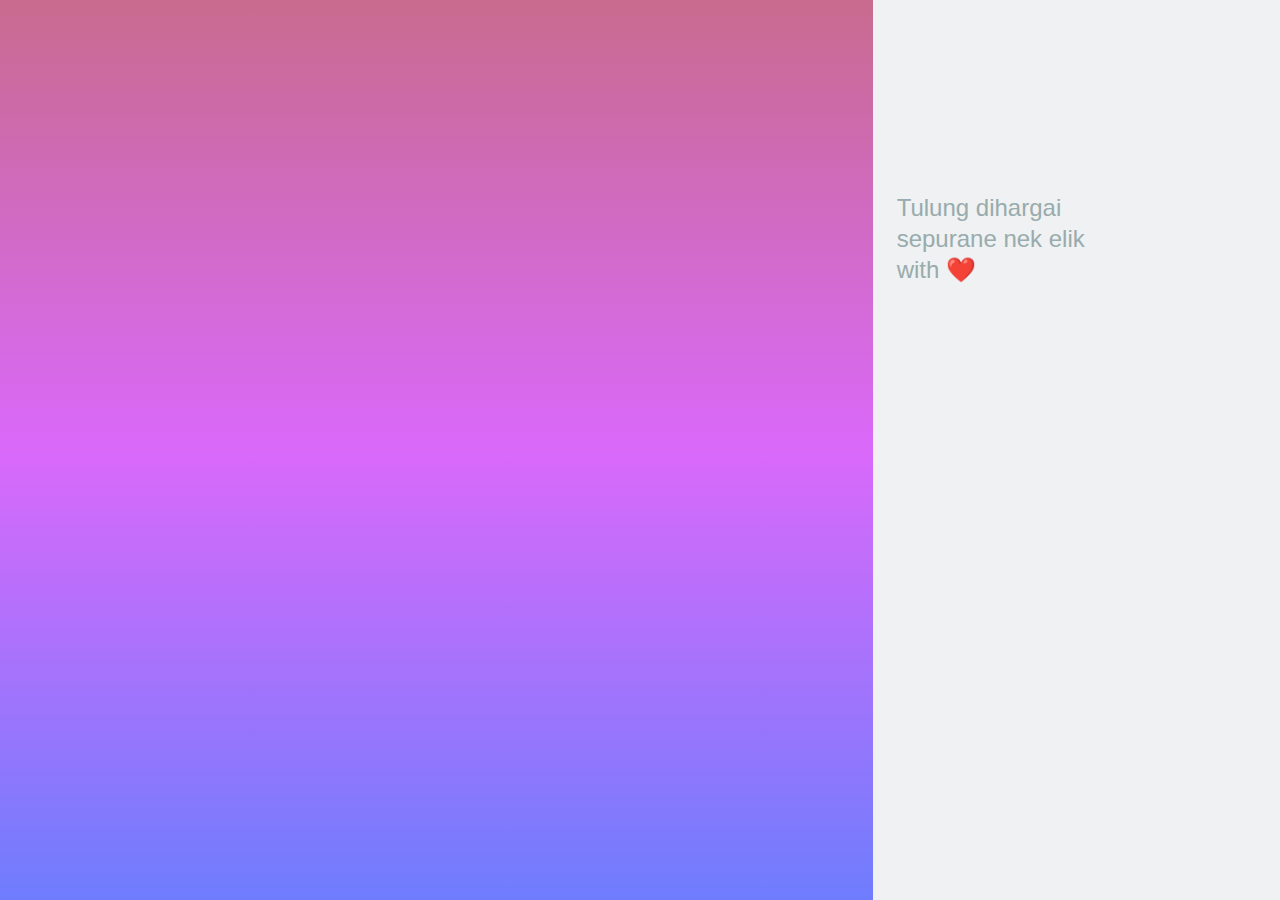
==== about.html @ e400a9db "Add files via upload" ====
<!DOCTYPE html>
<html lang="en">
<head>
    <meta charset="UTF-8">
    <meta http-equiv="X-UA-Compatible" content="IE=edge">
    <meta name="viewport" content="width=device-width, initial-scale=1.0">
    <title>profile</title>
    <link rel="stylesheet" href="style.css">
</head>
<body>
    <div class="container">
        <div class="sidebar">
            <nav>
                <ul>
                    <li></li>
                    <li></li>
                    <li></li>
                    <li></li>   
                </ul>
            </nav>
        </div>
        <main class="content">
            <section class="hero">
                <img src="" alt="">
            <div class="hero-content">
<p>Tulung dihargai sepurane nek elik <br> with ❤️</p>
            </div>
              </section>
      </div>
</body>
</html>
---- style.css ----
* {
      margin: 0;
      padding: 0;
 
  }
 
  body {
      background-color: #eff1f2;
      font-family: sans-serif;
  }
 
.content {
    grid-area: content;
}
.sidebar{
    grid-area: sidebar;
    background: linear-gradient(to right, rgba(200,107,142,1), rgba(218,105,250,1),
     rgba(110,125,253,1)) ;
    justify-content: center;
}
.footer {
    grid-area: footer;
    background: white;
}
.container {
    font-size: 1.5em;
    width: 100%;
    height: 100;
    height: 100vh;
    display: grid;
    grid-template-areas: "sidebar" "content" "footer";
    grid-template-columns: 1fr;
    grid-template-rows: 130px 800px 250px;
 
}
 
.content, .sidebar, .footer{
    padding: 1em;
}
 
nav ul {
    margin: 0;
    padding: 0;
    display: flex;
    justify-content: space-between;
    text-align: center;
}
 
nav li{
    list-style: none;
    padding: 1em 0;
}
 
nav li a {
    color: white;
    font-weight: 700;
    opacity: 0.6;
    text-decoration: none;
    transition: 0.3s;
}
 
nav li a:hover {
    opacity: 1;
}
.hero {
    max-width: 90 px;
    margin: 0 auto;
    text-align: center;
}
 
.hero img {
    width: 200px;
}
 
.hero h1 {
    font-size: 2em;
    font-weight: 300;
    color: #373046;
}
 
.hero p {
    font-weight: 300;
    line-height: 1.3em;
    color: #98aBad;
}
 
.action-btn {
    display: inline-block;
    text-decoration: none;
    color: white;
    font-weight: 700;
    background: #567bfb;
    padding: 0.5em 2em;
    border-radius: 60px;
    margin: 1em 0;
    transition: 0.3s;
}
 
footer ul {
max-width: 640px;
margin: 2em auto;
padding: 0;
text-align: center;
display: flex;
flex-direction: row;
 
}
 
footer ul li {
    list-style: none;
    align-self: flex-end;
}
 
footer ul li a{
    text-decoration: none;
    color: #c1c6ce;
}
 
footer ul li img {
    width: 30%;
}
 
footer p {
    font-size: 0.8em;
}
 
@media (min-width: 1040px){
    .container {
        grid-template-areas:"sidebar content" "sidebar footer" ;
        grid-template-rows: 1fr auto ;
        grid-template-columns: 300px 1f;
    }
 
    nav ul{
        display: flex;
        justify-content: space-between;
        flex-direction: column;
    }
    .sidebar{
        background: linear-gradient( rgba(200,107,142,1), rgba(218,105,250,1),
        rgba(110,125,253,1)) ;
        padding-top: 10em;
    }
    .hero{
        text-align: left;
        margin: 7em 0;
    }
    .hero img {
        width: 200px;
        float: right;
    }
    .hero h1{
        font-size: 3em;
    }
    .hero p{
        width: 60%;
    }
    footer ul {
        max-width: 400px;
        margin: 0 auto;
        padding: 1em 0;
    }
 
    footer ul li a img {
        width: 20%;
    }
}
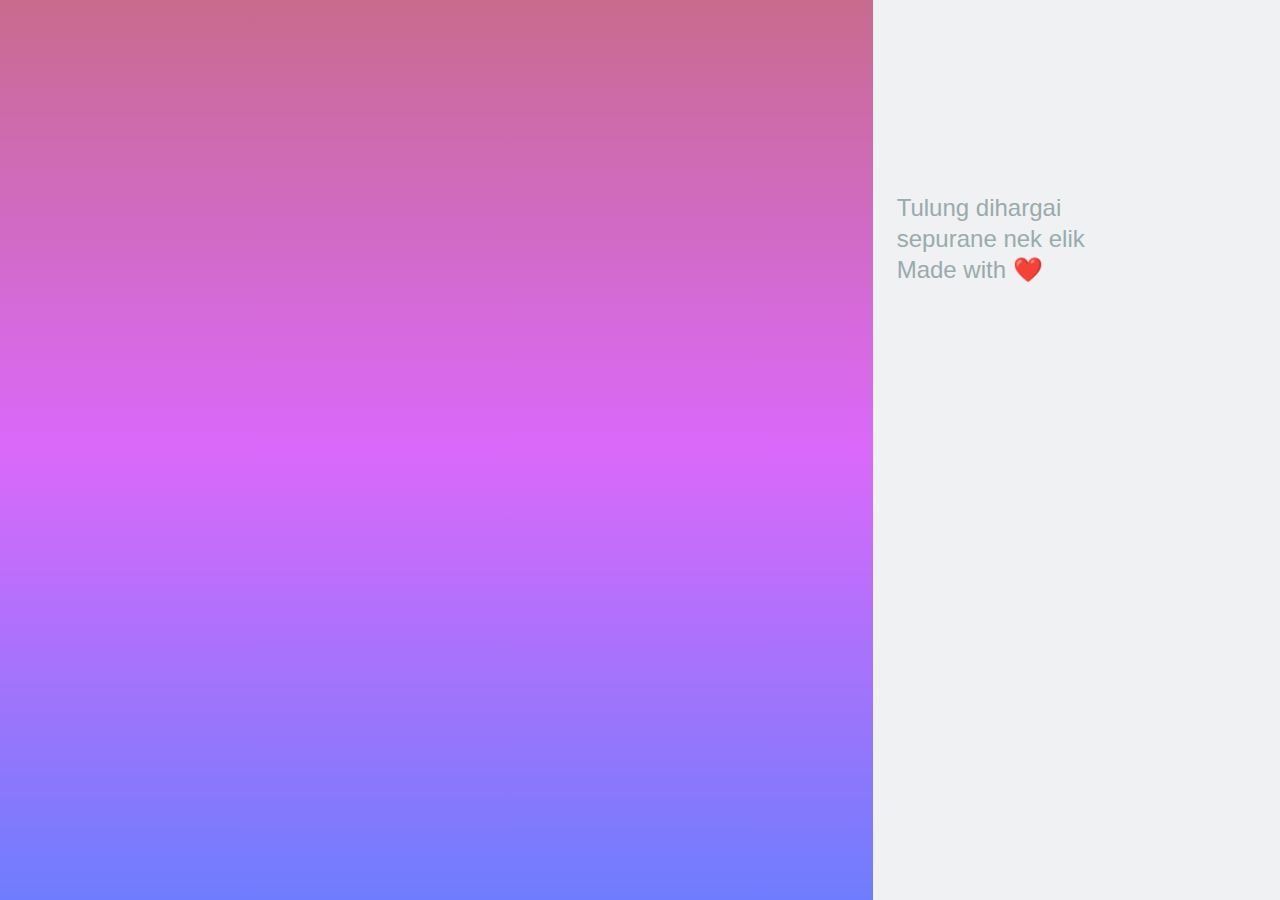
==== commit 4d439591: "Add files via upload" ====
--- a/about.html
+++ b/about.html
@@ -23,7 +23,7 @@
             <section class="hero">
                 <img src="" alt="">
             <div class="hero-content">
-<p>Tulung dihargai sepurane nek elik <br> with ❤️</p>
+<p>Tulung dihargai sepurane nek elik <br>Made with ❤️</p>
             </div>
               </section>
       </div>
